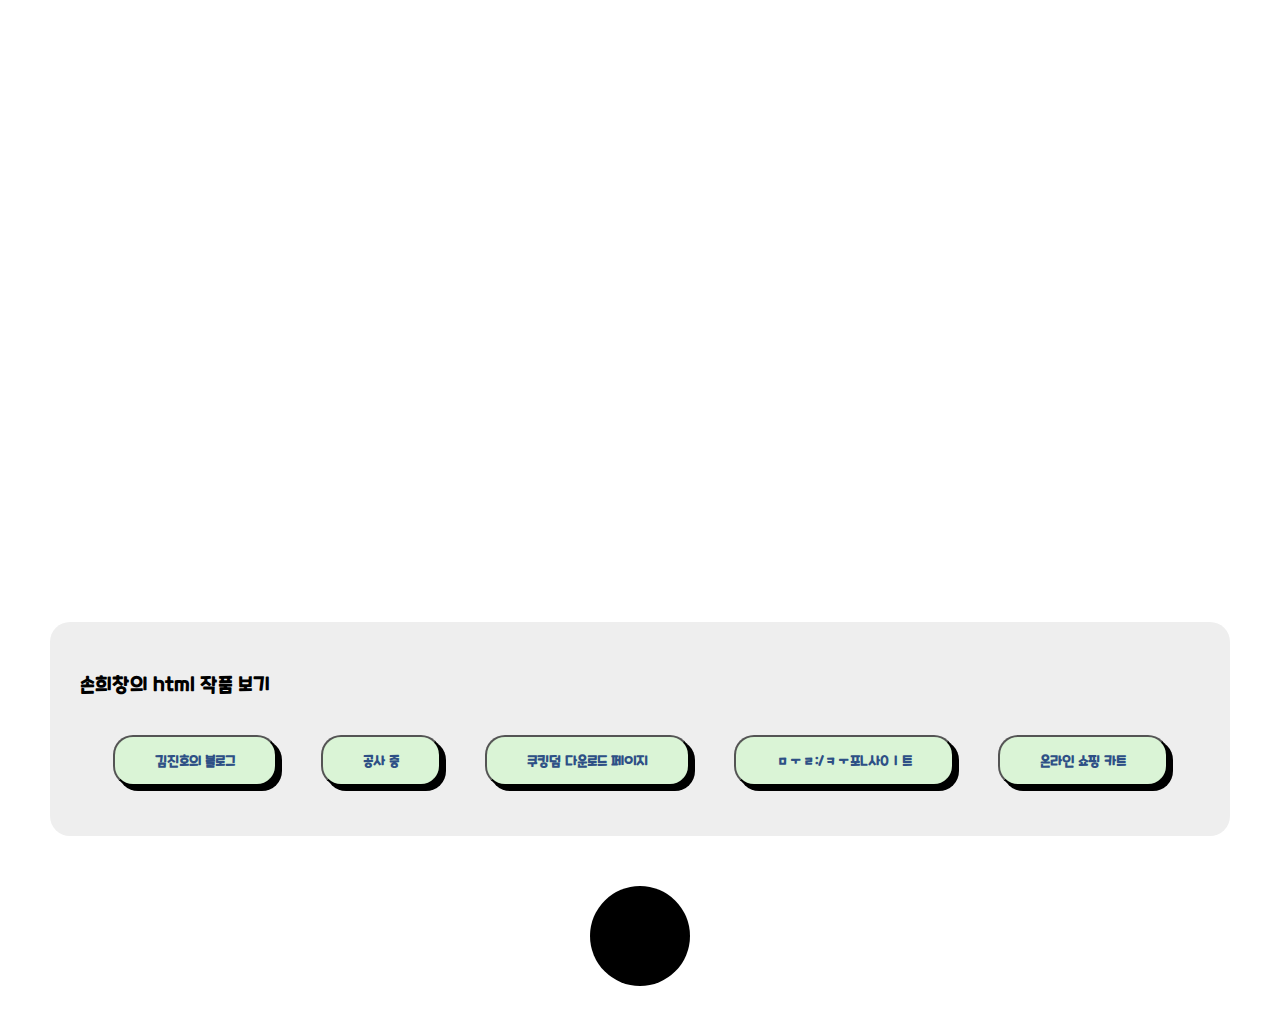
==== index.html @ e4f120f0 "big update" ====
<!DOCTYPE html>
<html>

<head>
    <meta charset="UTF-8">
    <meta name="viewport" content="width=device-width, initial-scale=1">
    <title>Document</title>
    <link href="css/main.css" rel="stylesheet">
    <style>
        a { text-decoration: none; color: rgb(46, 80, 134); }
        a:visited { text-decoration: none; }
        a:hover { text-decoration: none; }
        a:focus { text-decoration: none; }
        a:hover, a:active { text-decoration: none; }
    </style>
    <link href="https://cdn.jsdelivr.net/npm/bootstrap@5.1.3/dist/css/bootstrap.min.css" rel="stylesheet" integrity="sha384-1BmE4kWBq78iYhFldvKuhfTAU6auU8tT94WrHftjDbrCEXSU1oBoqyl2QvZ6jIW3" crossorigin="anonymous">
    <script src="https://code.jquery.com/jquery-3.7.0.min.js" integrity="sha256-2Pmvv0kuTBOenSvLm6bvfBSSHrUJ+3A7x6P5Ebd07/g=" crossorigin="anonymous"></script>
</head>
<body>
    <div class="main-head-1">
        <img src = "img/프로필.webp" class = "profile">
        <h3 class = "cookierun" style="color: skyblue; text-align: center">son</h3>
        <p  class = "cookierun" style="text-align: center">
        <span>SUNRIN</span>
        <span style="color:rgb(255, 111, 0); font-weight: 900px;">INTERNET
        </span>
        <span>HIGH SCHOOL student</span>
        <div class="box">
            <p class="mainletters">소개글</p>
            <p class="letters" >안녕하세요오 소온흐이차앙이입니이다아~</p>
            <p class="letters">
                <span style = "color: rgb(252, 185, 114)">쿠키런</span> 못하고요~
            </p>
            <p class="letters">
                <span style = "font-size: 30px; color: red">바보</span>입니당
            </p>
            <a href ="https://brand.naver.com/cookierun">
                <p class="letters">그냥 여기로 오세요~(!)</p>
            </a>
        </div>
        <p class="letters" style="color: rgb(161, 155, 155);margin-top: 40px">※ '(!)'는 외부 링크이며 제가 만든게 아닙니다.</p>
    </div>
    <div class="main-footer">
        <h3 class="footer-letters">손희창의 html 작품 보기</h3>
        <a href = "blog.html">
            <button class="html-button">
                <p>김진호의 블로그</p>
            </button>
        </a>
        <a href = "layout.html">
            <button class="html-button">
                <p>공사 중</p>
            </button>
        </a>
        <a href = "game.html">
            <button class="html-button">
                <p>쿠킹덤 다운로드 페이지</p>
            </button>
        </a>
        <a href = "coupon.html">
            <button class="html-button">
                <p>ㅁㅜㄹ:/ㅋㅜ포L사0ㅣ트</p>
            </button>
        </a>
        <a href = "cart.html">
            <button class="html-button">
                <p>온라인 쇼핑 카트</p>
            </button>
        </a>
        
    </div>
    <div class="flip-outer" style="margin:auto;">
        <div class="flip-inner">
            <div class="front" style="background-color:black; width: 100%; height: 100%; border-radius:50%;"></div>
            <div class="back">
                <h2>짜란~</h2>
            </div>
        </div>
    </div>
    <div style="width:100%;height:30px"></div>

    <script>
        $("body").on("mousewheel", function (e) {
            var wheel = e.originalEvent.wheelDelta;
          
            if (wheel > 0) {

              console.log("올리는 중");
            } else {
                $('.main-head-1').addClass('main-head-2');
            }
          });
    </script>




    <script src="https://cdn.jsdelivr.net/npm/bootstrap@5.1.3/dist/js/bootstrap.bundle.min.js" integrity="sha384-ka7Sk0Gln4gmtz2MlQnikT1wXgYsOg+OMhuP+IlRH9sENBO0LRn5q+8nbTov4+1p" crossorigin="anonymous">
    </script>
</body>
</html>
---- css/main.css ----
@font-face {
    font-family: '쿠키런레귤러';
    src: url(../font/CookieRun\ Regular.ttf);
}
div {
    box-sizing: border-box;
}
body {
    margin: 0px;
}
.f-small {
    font-size:12px;
}
.f-mid {
    font-size:16px;
}
.f-lg {
    font-size:20px;
}
.main-btn {
    padding: 15px;
    border: none;
    cursor: pointer;
}
p,h6,h5,h4,h3,h2,h1,span{
    transform: rotate(0.03deg);
}
.alert-box{
    background-color: skyblue;
    padding: 20px;
    color:white;
    border-radius: 5px;
    font-family: '쿠키런레귤러';
    display: none;
}
.cookierun{
    font-family: '쿠키런레귤러';
}
.list-group{
    display:none;
}
.show{
    display: block;
}
.black-bg {
    width : 100%;
    height : 100%;
    position : fixed;
    background : rgba(0,0,0,0.5);
    z-index : 5;
    padding: 30px;
    visibility:hidden;
    opacity: 0;
    transition: all 1s;
  }
  .white-bg {
    max-width: 600px;
    margin:auto;
    background: white;
    border-radius: 5px;
    padding: 30px;
    position: relative;
    top: 100px;
    transition: all 1s;
  } 
  .show-modal-black {
    visibility: visible;
    opacity: 1;
  }
  .show-modal-white {
    visibility: visible;
    top: 200px;
    opacity: 1;
  }
  .main-bg {
    padding : 100px 20px;
    background: lightgrey;
  }
  .login{
    margin-top: 100px;
    width: 600px;
    height: 900px;
    background-color: white;
    margin: auto;
    padding: 40px;
    font-size: 25px;
    font-family: '쿠키런레귤러';
    position: relative;
    top: 50px;

}

.login-body{
    width: 100%;
    background-color: #eee;
    height: 500pt;
    font-family: '쿠키런레귤러';
    font-size: 12px;
    border-radius: 10px;
    
}
.login-email{
    height: 20%;
    padding-left:10px;
    padding-top:5%;
}
.login-firstname{
    height: 20%;
    width: 50%;
    float:left;
    padding-left:10px;
}
.login-lastname{
    height: 20%;
    width: 50%;
    float:left;
    padding-left:10px;
}
.login-message{
    height: 20%;
    padding-left:10px;
}
.login-footer{
    width: 100%;
    height:100px;
}
.login-textarea{
    width:95%;
    height:70px;
    resize: none;
    border: none;
    box-shadow: 1px 1px 1px 1px grey;
}
.login-button{
    float:right;
    margin-right: 30pt;
    position:relative;
    bottom: 20px;
    width: 70pt;
    height: 20pt;
    background-color: rgb(255, 200, 0);
    color: white;
    border: none;
    box-shadow: 1px 1px 1px 1px grey;
    font-family: '쿠키런레귤러';
    cursor: pointer;
}
input::placeholder {
    font-size: 1pt;
}
.main-introduce{
    width:100px;
}
.profile {
    width: 100px;
    display: block;
    margin-left: auto;
    margin-right: auto;
    position: relative;
    top: 20px;
}
.mainletters{
    font-family: '쿠키런레귤러';
    font-weight: 1000;
    font-size: 30px;
    text-align: center;
}
.letters{
    font-family: '쿠키런레귤러';
    text-align: center;
}
.center{
    text-align: center;
}
.box{
    width: 350px;
    background-color: rgb(192, 163, 77);
    padding-left: 30px;
    padding-right: 30px;
    padding-bottom: 40px;
    display: block;
    margin-left: auto;
    margin-right: auto;
    border: 4px solid black;
    border-radius: 15px;
    font-size: 16px;
    font-family: '쿠키런레귤러';;
    box-shadow: 20px 20px 20px grey;
}
.container {
    width: 800px;
}
.header {
    width: 100%;
    height: 50px;
    background: aquamarine;
}
.left-menu {
    width: 20%;
    height: 400px;
    background: cornflowerblue;
    display: inline-block;
    vertical-align: top;

}
.right{
    width: 80%;
    height: 400px;
    background: coral;
    display: inline-block;

}
.footer {
    width: 100%;
    height: 100px;
    background-color: grey;

}
.container2 {
    width: 700px;
    height: 200px;
}
.blog-content {
    width: 70%;
    height: 200px;
    float : left;
    
}
.blog-head {
    width: 100%;
    height:30%;
    padding-left: 30px;
    float : left;
}
.blog-body {
    width: 80%;
    height: 70%;
    padding-left: 30px;
    padding-right: 30px;
}
.blog-profile {
    width:50px;
    float : left;
}
.blog-img {
    width: 20%;
    height: 200px;
    float : left;
}
.img {
    width: 300px;
}
.name {
    margin-bottom: 0px;
}
.time {
    margin-top: 2px;
    color:grey;
    font-size: 12px;
    font-family:gulim;
    padding: 3cap;

}
.blog-main{
    font-weight: 1000;
}
.navbar li{
    display: inline-block;
    width:60px;
    text-align: center;
    background:#eee;
    padding: 10px;
    border-radius: 10px;
}
.navbar a{
    font-size:16px;
    text-decoration: none;
}
.main-background{
    width: 100%;
    height: 500px;
    background-image: url(../img/배경화면.png);
    background-size: cover;
    background-repeat: no-repeat;
    background-position: right;
    padding: 1px;
}
.main-title {
    margin-left: 10px;
    color: white;
    font-size: 40px;
    margin-top: 100px;
    font-family: '쿠키런레귤러';
    text-shadow:1px 1px 1px #000;
}
.body-letters{
    margin-left: 10px;
    color: white;
    text-shadow: 100%;
    font-family: '쿠키런레귤러';
    text-shadow:1px 1px 1px #000;
}
.download-button{
    margin-left: 10px;
    font-size: 25px;
    color: white;
    background-color: rgb(194, 140, 245);
    font-family: '쿠키런레귤러';
    font-weight: 1000;
    border-radius: 20px;
    box-shadow: 5px 5px rgb(0,0,0);
    padding-left: 40px;
    padding-right: 40px;
}
.main-footer{
    width: auto;
    height: auto;
    margin: 50px;
    text-align: center;
    background-color:#eee;
    padding: 30px;
    border-radius: 20px;
    
}
.footer-letters{
    text-align:left;
    margin-left:auto;
    font-family: '쿠키런레귤러';
}
.html-button{
    display: inline-block;
    color: rgb(46, 80, 134);
    background-color: rgb(218, 244, 214);
    font-family: '쿠키런레귤러';
    font-weight: 1000;
    border-radius: 20px;
    box-shadow: 5px 5px rgb(0,0,0);
    padding-left: 40px;
    padding-right: 40px;
    margin: 20px;
    cursor: pointer;
}
.html-button:active{
    background-color: aquamarine;
}
.cookierun{
    font-family: '쿠키런레귤러';
}
.game-introduce{
    background-color: #eee;
    width: 70%;
    text-align: center;
    margin:auto;
    margin-top: 30px;
    padding: 40px;
    height: auto;
    border-radius: 10px;
    font-family: '쿠키런레귤러';
    max-width: 700px;
    box-sizing: border-box;

}
.explain{
    text-align: center;
}
input [type = text]{
    padding: 10px;
    border: 1px solid black;
}
table {
    border-collapse: collapse;
}
.cart{
    width:100%;
    background-color: #eee;
    padding:30px;
    font-family: '쿠키런레귤러';
}
.cart-title{
    font-size: 30px;
    color:rgb(10, 10, 117);
    margin-left: 30%;
}
.cart-table{
    background-color: white;
    width: 100%;
    max-width: 700px;
    margin:auto;
    background: white;
    border-radius: 10px;
}
.cart-produce{
    height: 200px;
}
.cart-img{
    margin-left:30px;
    width:100px;
    height:100px;
    float:left;
}
.cart-content{
    width:200px;
    height:100px;
    float:left;
}
.cart-table td{
    padding: 15px;
    border:1px solid #c2d3de;
    border-top:none;
    border-right:none;
    border-left:none;
    
}
.cell-long{
    width:700px;
}
.cart-button{
    float: right;
    width: 260px;
    margin-top: 30px;
    background-color: crimson;
    color:white;
    font-family: '쿠키런레귤러';
    font-size: 15px;
    border-radius: 20px;
    cursor: pointer;
}
.cart-button:hover {
    background-color: rgb(146, 61, 78);
}
.cart-button:focus{
    background-color: grey;
}
.cart-button:active {
    background-color: rgb(78, 6, 20);
}
.cart-link:link {
    color:rgb(121, 121, 247);
}
.cart-link:visited {
    color: rgb(238, 134, 238);
}
.flip-outer{
    width:100px;
    height:100px;
}
.flip-inner {
    width: 100%;
    height:100%;
    position:relative;
    transition: all 1s;
    transform-style: preserve-3d;
}
.flip-inner:hover{
    transform: rotateY(180deg);
}
.front{
    width:100%;
    position: absolute;
    backface-visibility: hidden;
}
.back{
    width:100%;
    
    height:100%;
    border-radius: 50%;
    box-sizing: border-box;
    text-align: center;
    position: absolute;
    transform: rotateY(180deg);
    font-size: 10pt;
    padding-top:20px;
    font-family: '쿠키런레귤러';
}
.main-head-1{
    visibility: hidden;
    position: relative;
    bottom:100px;
    opacity: 0;
    transition: all 1s;
}
.main-head-2{
    visibility: visible;
    position: relative;
    bottom: 0px;
    opacity: 1;
}
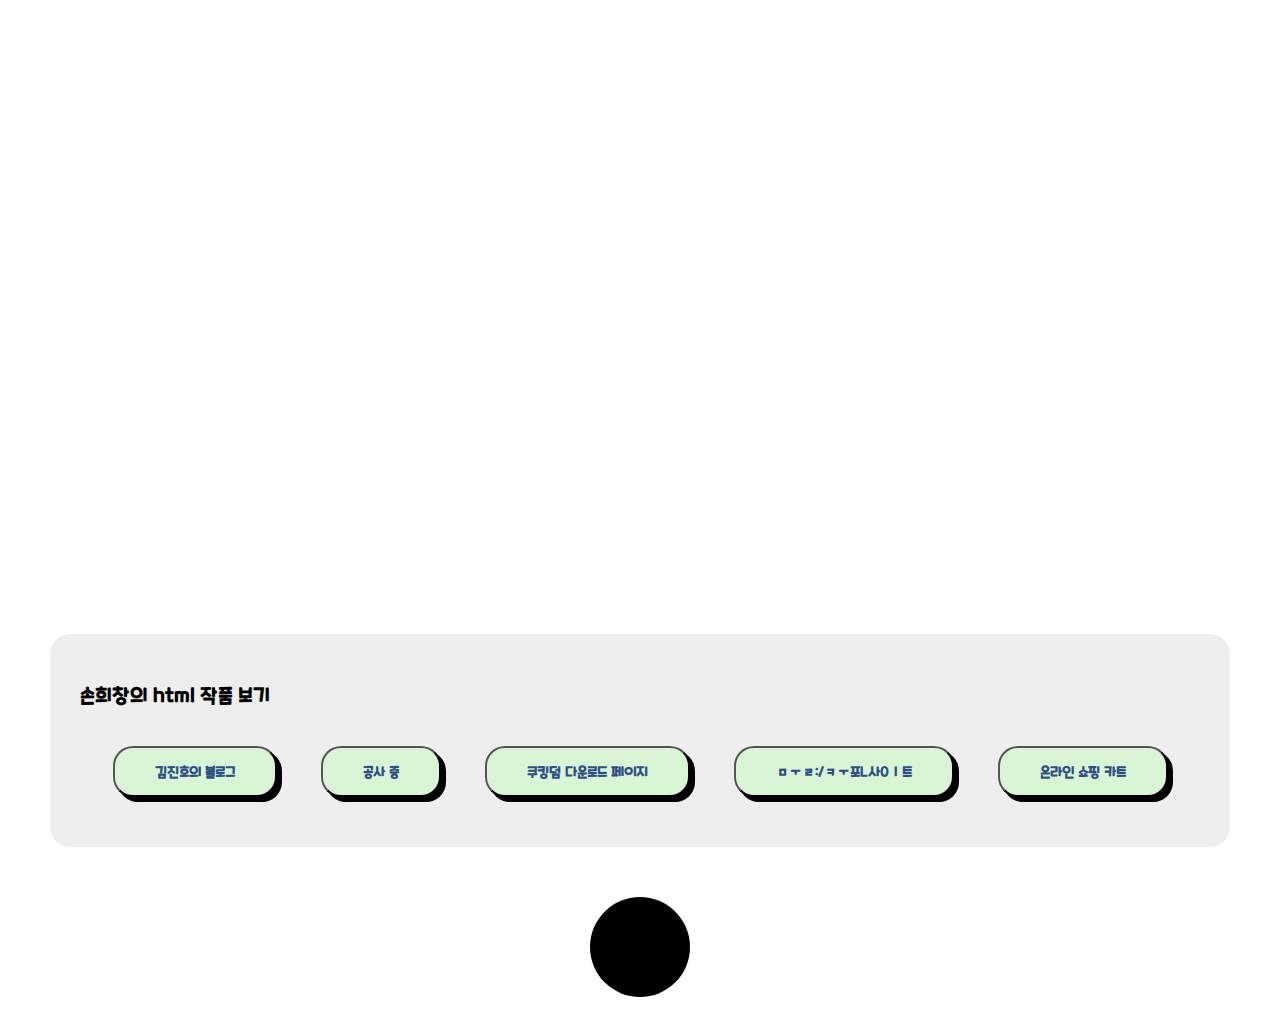
==== commit 46980323: "update" ====
--- a/index.html
+++ b/index.html
@@ -19,7 +19,7 @@
 <body>
     <div class="main-head-1">
         <img src = "img/프로필.webp" class = "profile">
-        <h3 class = "cookierun" style="color: skyblue; text-align: center">son</h3>
+        <h3 class = "cookierun" style="color: skyblue; text-align: center;margin-top:30px;">son</h3>
         <p  class = "cookierun" style="text-align: center">
         <span>SUNRIN</span>
         <span style="color:rgb(255, 111, 0); font-weight: 900px;">INTERNET
@@ -83,10 +83,22 @@
         $("body").on("mousewheel", function (e) {
             var wheel = e.originalEvent.wheelDelta;
           
-            if (wheel > 0) {
-
-              console.log("올리는 중");
-            } else {
+            if (wheel != 0) {
+                $('.main-head-1').addClass('main-head-2');
+            }
+          });
+          var ts;
+          $('html, body').bind('touchstart', function(e){
+            e.stopPropagation();
+            ts = e.originalEvent.touches[0].clientY;
+          });
+          
+          $('html, body').bind('touchend', function(e){
+            e.stopPropagation();
+            var te = e. originalEvent.changedTouches[0].clientY;
+            if(ts > te + 5){
+                $('.main-head-1').addClass('main-head-2');
+            } else if(ts < te - 5){
                 $('.main-head-1').addClass('main-head-2');
             }
           });
--- a/css/main.css
+++ b/css/main.css
@@ -164,6 +164,7 @@
     font-weight: 1000;
     font-size: 30px;
     text-align: center;
+    margin-top:30px;
 }
 .letters{
     font-family: '쿠키런레귤러';
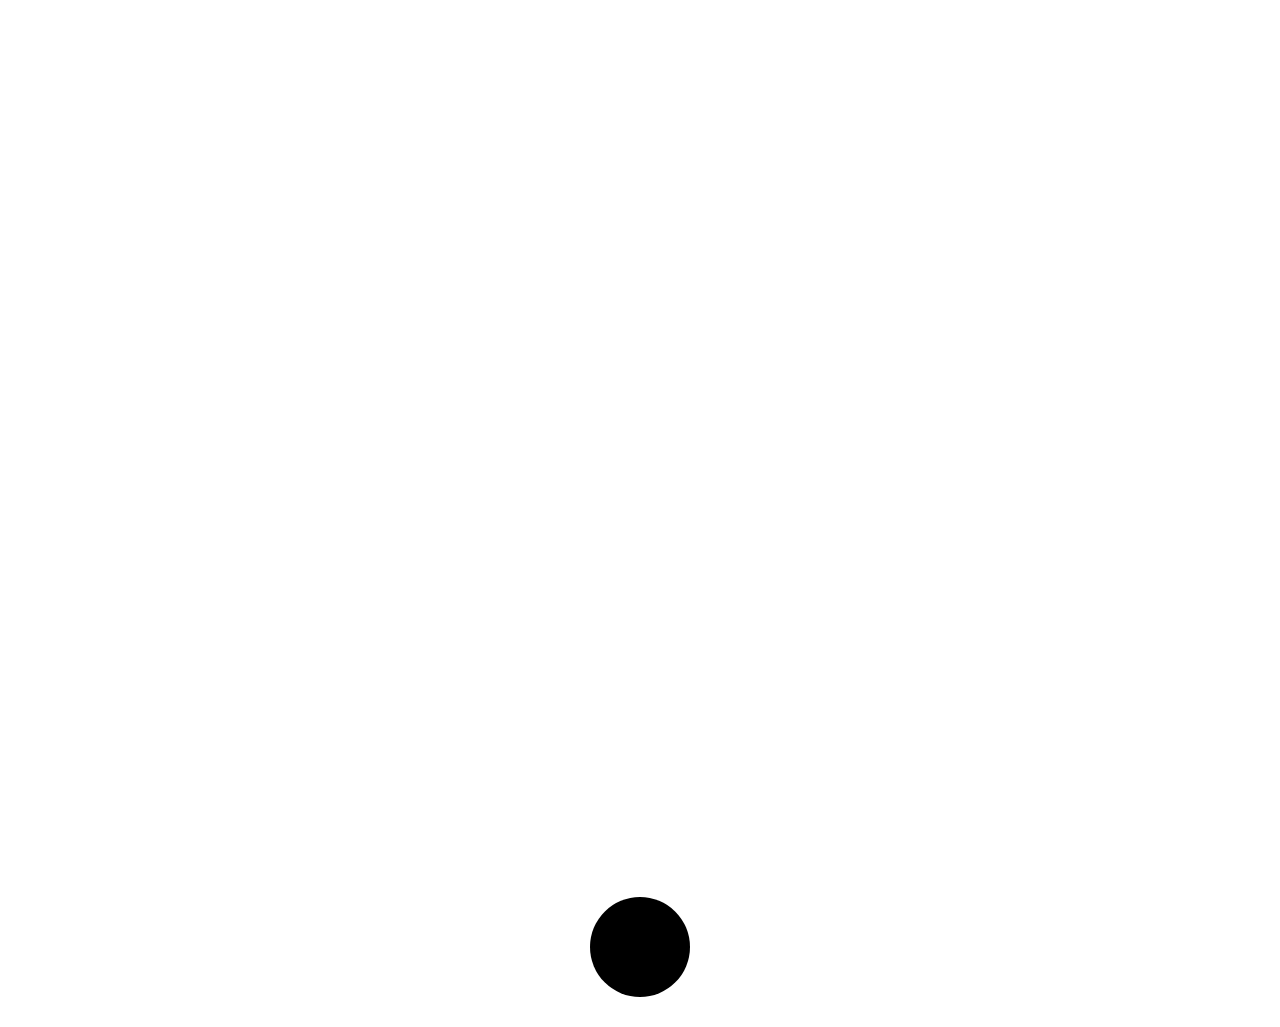
==== commit abf12d67: "update" ====
--- a/index.html
+++ b/index.html
@@ -40,7 +40,7 @@
         </div>
         <p class="letters" style="color: rgb(161, 155, 155);margin-top: 40px">※ '(!)'는 외부 링크이며 제가 만든게 아닙니다.</p>
     </div>
-    <div class="main-footer">
+    <div class="main-footer-1">
         <h3 class="footer-letters">손희창의 html 작품 보기</h3>
         <a href = "blog.html">
             <button class="html-button">
@@ -85,6 +85,7 @@
           
             if (wheel != 0) {
                 $('.main-head-1').addClass('main-head-2');
+                $('.main-footer-1').addClass('main-footer-2');
             }
           });
           var ts;
@@ -98,8 +99,10 @@
             var te = e. originalEvent.changedTouches[0].clientY;
             if(ts > te + 5){
                 $('.main-head-1').addClass('main-head-2');
+                $('.main-footer-1').addClass('main-footer-2');
             } else if(ts < te - 5){
                 $('.main-head-1').addClass('main-head-2');
+                $('.main-footer-1').addClass('main-footer-2');
             }
           });
     </script>
--- a/css/main.css
+++ b/css/main.css
@@ -476,11 +476,31 @@
 .main-head-1{
     visibility: hidden;
     position: relative;
+    top:100px;
+    opacity: 0;
+    transition: all 1s;
+}
+.main-head-2{
+    visibility: visible;
+    position: relative;
+    top: 0px;
+    opacity: 1;
+}
+.main-footer-1{
+    width: auto;
+    height: auto;
+    margin: 50px;
+    text-align: center;
+    background-color:#eee;
+    padding: 30px;
+    border-radius: 20px;
+    visibility: hidden;
+    position: relative;
     bottom:100px;
     opacity: 0;
     transition: all 1s;
 }
-.main-head-2{
+.main-footer-2{
     visibility: visible;
     position: relative;
     bottom: 0px;
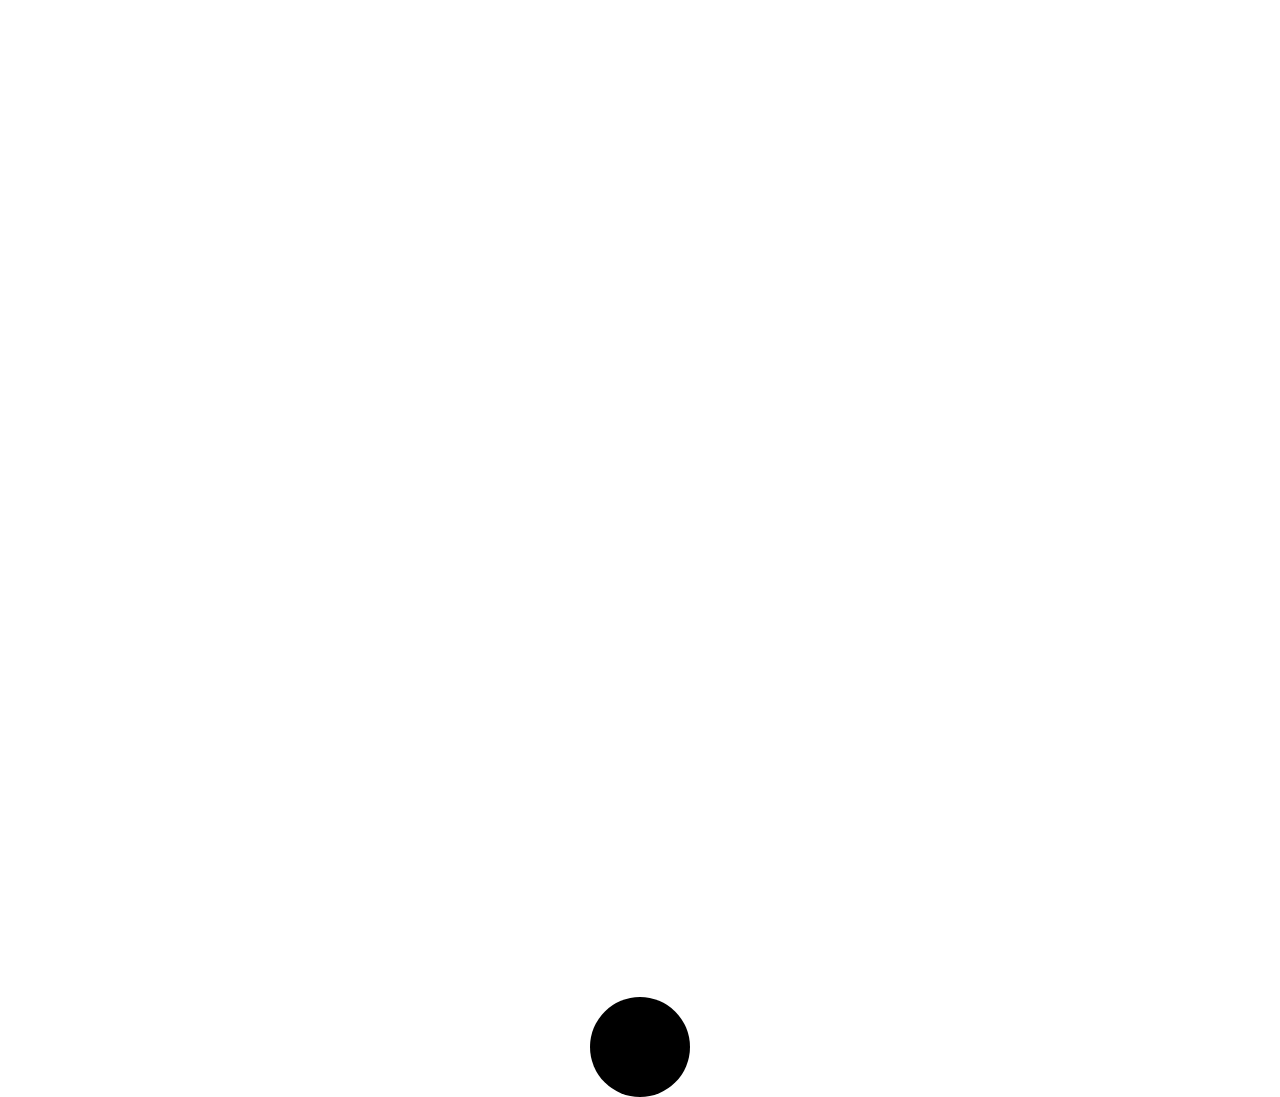
==== commit 48470ada: "update" ====
--- a/index.html
+++ b/index.html
@@ -69,25 +69,42 @@
         </a>
         
     </div>
-    <div class="flip-outer" style="margin:auto;">
+    <div class="flip-outer" style="margin:auto; position:relative; top: 100px;">
         <div class="flip-inner">
             <div class="front" style="background-color:black; width: 100%; height: 100%; border-radius:50%;"></div>
             <div class="back">
-                <h2>짜란~</h2>
+                <h2 style="color:black">짜란~</h2>
             </div>
         </div>
     </div>
     <div style="width:100%;height:30px"></div>
 
     <script>
-        $("body").on("mousewheel", function (e) {
-            var wheel = e.originalEvent.wheelDelta;
-          
-            if (wheel != 0) {
+        $(document).ready(function(){
+            setTimeout(function() {
                 $('.main-head-1').addClass('main-head-2');
+            }, 500);
+        });
+        var isVisible = false;
+
+        $(window).on('scroll',function() {
+            if (checkVisible($('.main-footer-1'))&&!isVisible) {
                 $('.main-footer-1').addClass('main-footer-2');
+                isVisible=true;
             }
-          });
+        });
+        
+        function checkVisible( elm, eval ) {
+            eval = eval || "object visible";
+            var viewportHeight = $(window).height(), // Viewport Height
+                scrolltop = $(window).scrollTop(), // Scroll Top
+                y = $(elm).offset().top,
+                elementHeight = $(elm).height();   
+            
+            if (eval == "object visible") return ((y < (viewportHeight + scrolltop)) && (y > (scrolltop - elementHeight)));
+            if (eval == "above") return ((y < (viewportHeight + scrolltop)));
+        }
+        
           var ts;
           $('html, body').bind('touchstart', function(e){
             e.stopPropagation();
@@ -98,10 +115,8 @@
             e.stopPropagation();
             var te = e. originalEvent.changedTouches[0].clientY;
             if(ts > te + 5){
-                $('.main-head-1').addClass('main-head-2');
                 $('.main-footer-1').addClass('main-footer-2');
             } else if(ts < te - 5){
-                $('.main-head-1').addClass('main-head-2');
                 $('.main-footer-1').addClass('main-footer-2');
             }
           });
--- a/css/main.css
+++ b/css/main.css
@@ -476,14 +476,14 @@
 .main-head-1{
     visibility: hidden;
     position: relative;
-    top:100px;
     opacity: 0;
+    top:0px;
     transition: all 1s;
 }
 .main-head-2{
     visibility: visible;
     position: relative;
-    top: 0px;
+    top:100px;
     opacity: 1;
 }
 .main-footer-1{
@@ -496,13 +496,15 @@
     border-radius: 20px;
     visibility: hidden;
     position: relative;
-    bottom:100px;
+    top:200px;
+    
     opacity: 0;
     transition: all 1s;
 }
 .main-footer-2{
     visibility: visible;
     position: relative;
-    bottom: 0px;
+    top:100px;
+    
     opacity: 1;
 }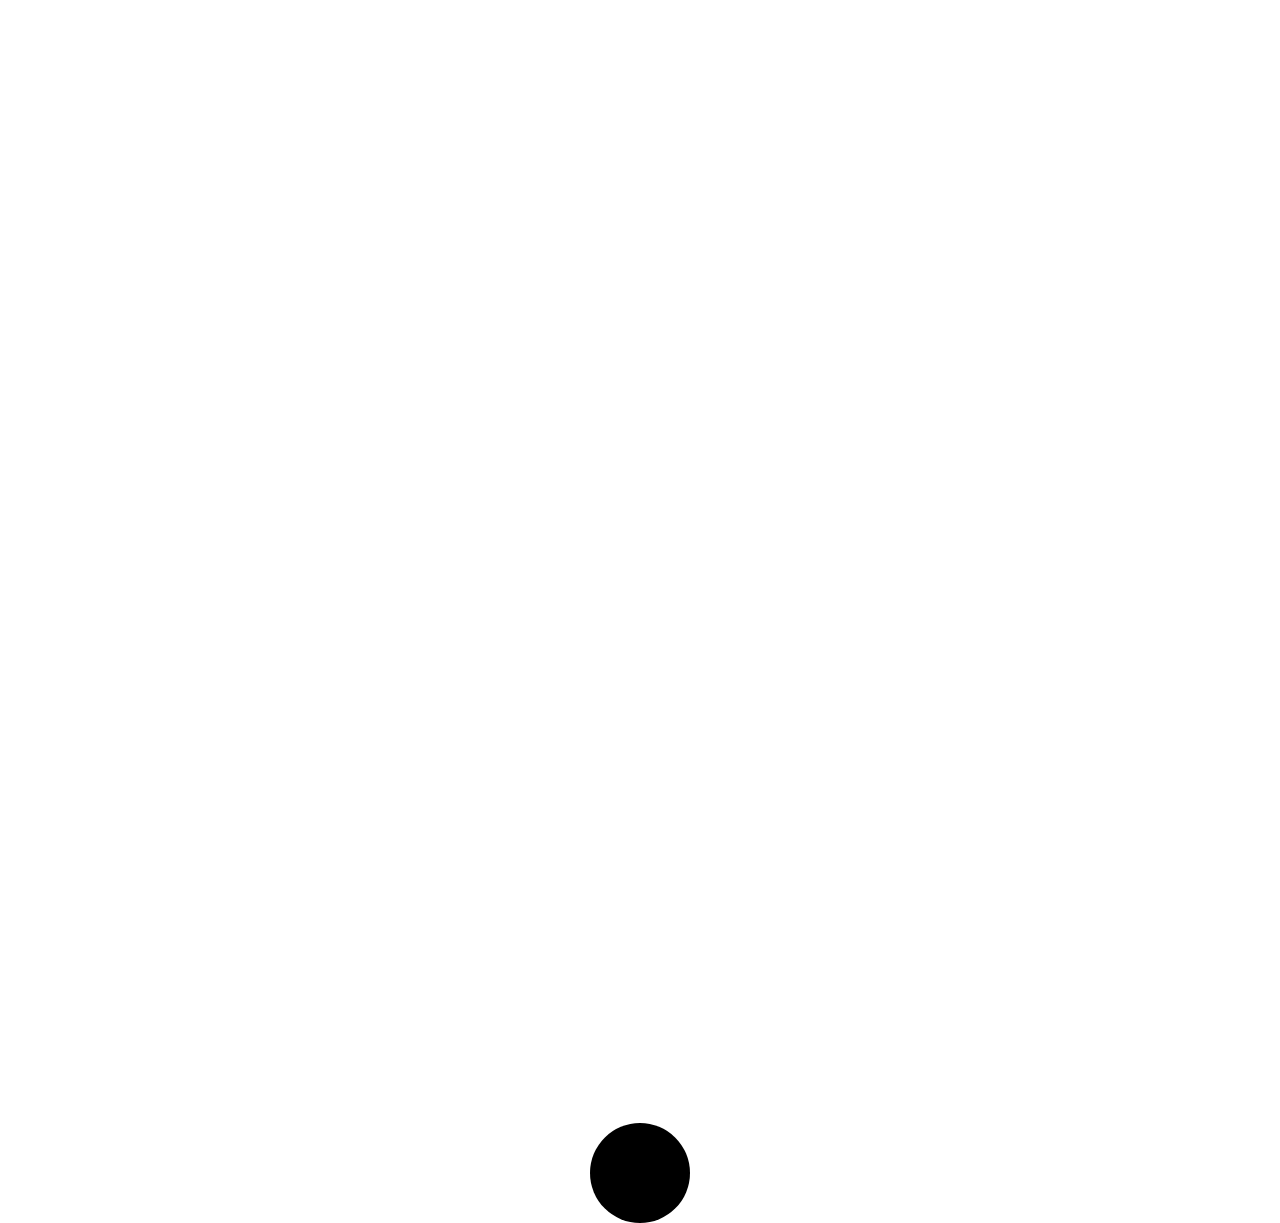
==== commit 53214d8f: "update" ====
--- a/index.html
+++ b/index.html
@@ -13,7 +13,7 @@
         a:focus { text-decoration: none; }
         a:hover, a:active { text-decoration: none; }
     </style>
-    <link href="https://cdn.jsdelivr.net/npm/bootstrap@5.1.3/dist/css/bootstrap.min.css" rel="stylesheet" integrity="sha384-1BmE4kWBq78iYhFldvKuhfTAU6auU8tT94WrHftjDbrCEXSU1oBoqyl2QvZ6jIW3" crossorigin="anonymous">
+    
     <script src="https://code.jquery.com/jquery-3.7.0.min.js" integrity="sha256-2Pmvv0kuTBOenSvLm6bvfBSSHrUJ+3A7x6P5Ebd07/g=" crossorigin="anonymous"></script>
 </head>
 <body>
@@ -59,7 +59,7 @@
         </a>
         <a href = "coupon.html">
             <button class="html-button">
-                <p>ㅁㅜㄹ:/ㅋㅜ포L사0ㅣ트</p>
+                <p>무ㄹ:/쿠ㅍ*/Lㅅr0ㅣE_</p>
             </button>
         </a>
         <a href = "cart.html">
--- a/css/main.css
+++ b/css/main.css
@@ -79,7 +79,7 @@
   .login{
     margin-top: 100px;
     width: 600px;
-    height: 900px;
+    height: 1200px;
     background-color: white;
     margin: auto;
     padding: 40px;
@@ -93,34 +93,52 @@
 .login-body{
     width: 100%;
     background-color: #eee;
-    height: 500pt;
+    height: 700pt;
     font-family: '쿠키런레귤러';
     font-size: 12px;
     border-radius: 10px;
+    padding-top:5%;
     
 }
 .login-email{
-    height: 20%;
-    padding-left:10px;
-    padding-top:5%;
+    height: 10%;
+    padding-left:10px;
+    
 }
 .login-firstname{
-    height: 20%;
+    height: 10%;
     width: 50%;
     float:left;
     padding-left:10px;
 }
 .login-lastname{
-    height: 20%;
+    height: 10%;
     width: 50%;
     float:left;
     padding-left:10px;
 }
+.login-number{
+    padding-left:10px;
+    
+}
+.login-password{
+    height: 10%;
+    padding-left:10px;
+    padding-top:5%;
+}
+.login-password-check{
+    height: 10%;
+    padding-left:10px;
+    padding-top:5%;
+}
 .login-message{
+    padding-top:5%;
     height: 20%;
     padding-left:10px;
 }
 .login-footer{
+    position: relative;
+    top:10%;
     width: 100%;
     height:100px;
 }
@@ -134,8 +152,6 @@
 .login-button{
     float:right;
     margin-right: 30pt;
-    position:relative;
-    bottom: 20px;
     width: 70pt;
     height: 20pt;
     background-color: rgb(255, 200, 0);
@@ -329,6 +345,7 @@
     font-family: '쿠키런레귤러';
 }
 .html-button{
+    font-size:80%;
     display: inline-block;
     color: rgb(46, 80, 134);
     background-color: rgb(218, 244, 214);
@@ -489,15 +506,15 @@
 .main-footer-1{
     width: auto;
     height: auto;
-    margin: 50px;
+    margin: 7%;
     text-align: center;
     background-color:#eee;
-    padding: 30px;
+    padding: 10px;
     border-radius: 20px;
     visibility: hidden;
     position: relative;
     top:200px;
-    
+    font-size: 100%;;
     opacity: 0;
     transition: all 1s;
 }
@@ -505,6 +522,12 @@
     visibility: visible;
     position: relative;
     top:100px;
-    
     opacity: 1;
+}
+.white-placeholder::-webkit-input-placeholder {
+    color: white;
+}
+.alert-change{
+    color: rgb(226, 204, 204);
+    background-color: rgb(127, 82, 82);
 }